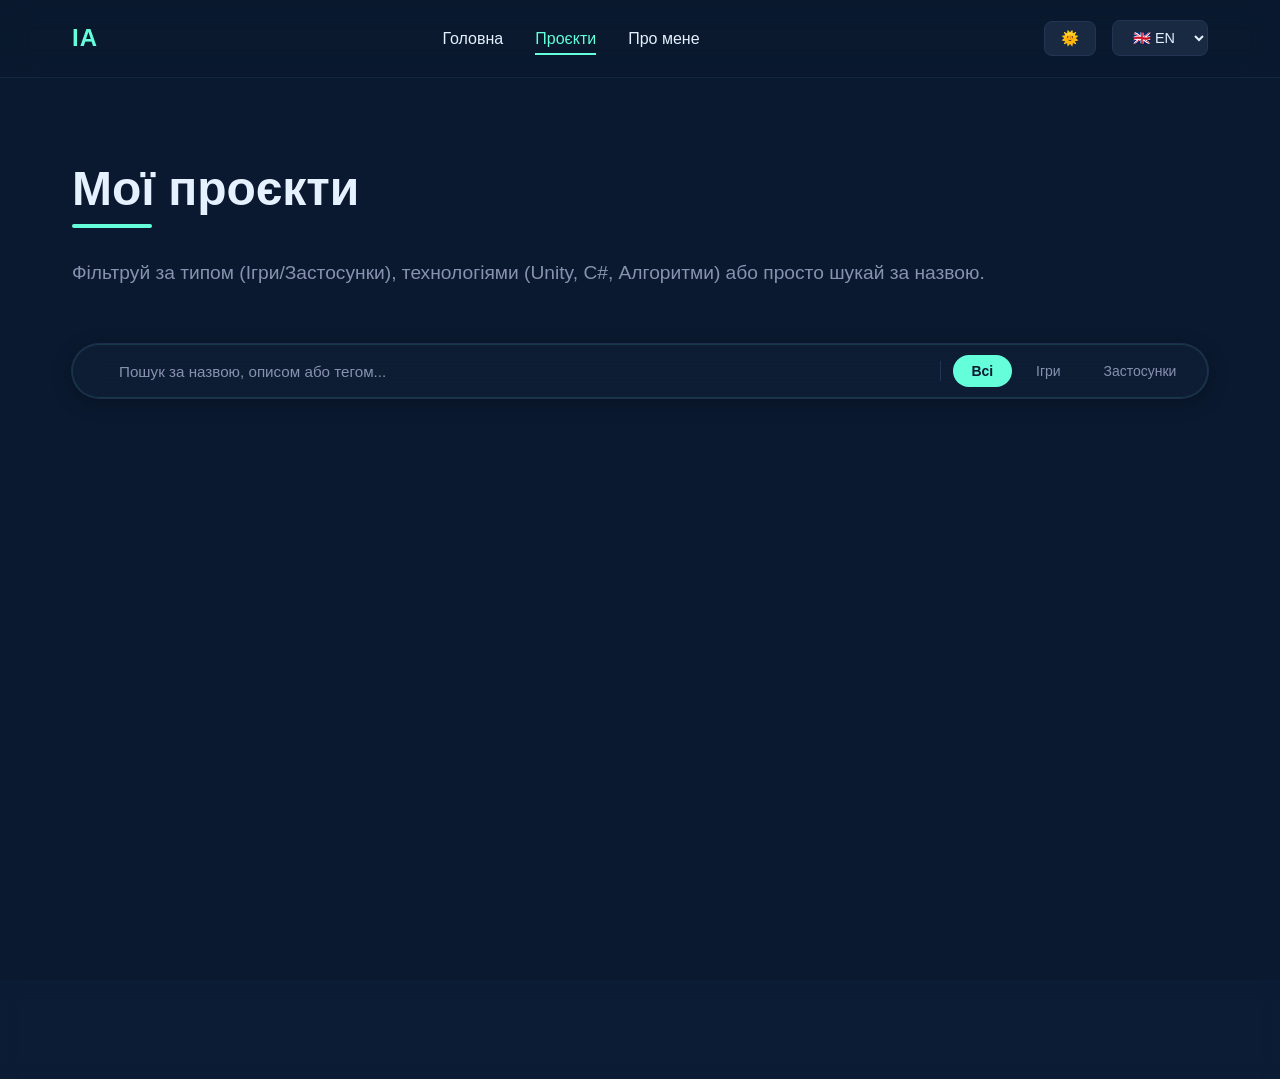
==== project-details.html @ bc550d7c "Update" ====
<!DOCTYPE html>
<html lang="uk">

<head>
    <meta charset="UTF-8">
    <meta http-equiv="Content-Type" content="text/html; charset=UTF-8">
    <meta name="viewport" content="width=device-width, initial-scale=1.0">
    <title>Деталі проєкту - Ілля Авдосьєв</title>
    
    <link rel="stylesheet" href="css/main.css">
    <link rel="stylesheet" href="css/themes.css">
    <link rel="stylesheet" href="css/animations.css">
    <link rel="stylesheet" href="css/project-details.css">
</head>

<body data-theme="dark">
    <header>
        <nav>
            <a href="index.html" class="logo">IA</a>
            <ul class="nav-links">
                <li><a href="index.html" data-i18n="nav.home">Головна</a></li>
                <li><a href="projects.html" data-i18n="nav.projects">Проєкти</a></li>
                <li><a href="about.html" data-i18n="nav.about">Про мене</a></li>
            </ul>
            <div class="controls">
                <button class="theme-toggle" id="theme-toggle">
                    <span id="theme-icon">🌞</span>
                </button>
                <select class="lang-switch" id="lang-switch">
                    <option value="uk">🇺🇦 UA</option>
                    <option value="en" selected>🇬🇧 EN</option>
                    <option value="pl">🇵🇱 PL</option>
                    <option value="de">🇩🇪 DE</option>
                </select>
            </div>
        </nav>
    </header>

    <main>
        <div class="container" id="project-content">
            <div class="loading"><span class="icon loader-icon" style="-webkit-mask-image: url(images/icons/loader.svg); mask-image: url(images/icons/loader.svg);"></span> <span data-i18n="projectDetails.loading">Завантаження...</span></div>
        </div>
    </main>

    <div id="imageModal" class="modal" onclick="closeModal()">
        <span class="modal-close"><span class="icon" style="width: 20px; height: 20px; -webkit-mask-image: url(images/icons/close.svg); mask-image: url(images/icons/close.svg);"></span></span>
        <img id="modalImage" src="" alt="Full size image" onclick="event.stopPropagation()">
    </div>

    <footer>
        <p>&copy; 2025 <span id="footer-name">Ілля Авдосьєв</span>. <span data-i18n="footer.rights">Усі права захищено.</span></p>
    </footer>

    <script src="js/i18n.js"></script>
    <script src="js/theme.js"></script>
    <script>
        const DEFAULT_PROJECTS = { projects: [] };

        async function loadProjectDetails() {
            const urlParams = new URLSearchParams(window.location.search);
            const projectId = parseInt(urlParams.get('id'));
            const currentLang = (typeof getCurrentLanguage === 'function') ? getCurrentLanguage() : 'uk';

            if (!projectId) {
                window.location.href = 'projects.html';
                return;
            }

            try {
                const response = await fetch('data/projects.json');
                const projectsData = response.ok ? await response.json() : DEFAULT_PROJECTS;
                const project = projectsData.projects.find(p => p.id === projectId);

                if (!project) {
                    document.getElementById('project-content').innerHTML = `
                        <div class="loading">
                            <h2>Проєкт не знайдено</h2>
                            <a href="projects.html" class="btn btn-primary">← Назад до проєктів</a>
                        </div>
                    `;
                    return;
                }

                renderProject(project, currentLang);
            } catch (error) {
                console.error('Error loading project:', error);
                document.getElementById('project-content').innerHTML = `<h2>Помилка завантаження</h2>`;
            }
        }

        function renderProject(project, lang) {
            const container = document.getElementById('project-content');
            const allMedia = [];

            // Спочатку відео, потім галерея
            if (project.videos) project.videos.forEach(v => allMedia.push({ type: 'video', url: v }));
            if (project.gallery) project.gallery.forEach(img => allMedia.push({ type: 'image', url: img }));

            window.projectMedia = allMedia;
            const mainImage = project.mainImage || project.image;

            container.innerHTML = `
                <a href="projects.html" class="back-button">
                    <span data-i18n="projectDetails.backToProjects">← Назад до проєктів</span>
                </a>
                
                <div class="project-header">
                    <h1 class="project-title">
                        <span class="icon title-icon" style="-webkit-mask-image: url(images/icons/${project.icon || 'folder'}.svg); mask-image: url(images/icons/${project.icon || 'folder'}.svg);"></span> ${project.title[lang] || project.title.uk}
                        ${project.status ? `<span class="project-status">${t('common.' + project.status)}</span>` : ''}
                    </h1>
                </div>

                <div class="steam-layout">
                    <div class="media-column">
                        <div class="main-media" id="main-media">
                            ${renderMainMedia(allMedia[0])}
                        </div>
                        
                        ${allMedia.length > 1 ? `
                            <div class="thumbnails">
                                ${allMedia.map((m, i) => `
                                    <div class="thumbnail ${i === 0 ? 'active' : ''}" onclick="switchMedia(${i})">
                                        <img src="${m.type === 'image' ? m.url : `https://img.youtube.com/vi/${extractYouTubeID(m.url)}/mqdefault.jpg`}">
                                    </div>
                                `).join('')}
                            </div>
                        ` : ''}
                    </div>

                    <div class="info-column">
                        ${mainImage ? `<div class="main-title-image"><img src="${mainImage}" style="width:100%; border-radius:4px;"></div>` : ''}
                        
                        <div class="short-description">
                            ${project.shortDescription ? (project.shortDescription[lang] || project.shortDescription.uk) : ''}
                        </div>

                        <div class="project-tags">
                            ${project.technologies.map(tech => `<span class="tag">${tech}</span>`).join('')}
                        </div>

                        <div class="project-links" style="display: flex; gap: 0.5rem; margin-top:1rem;">
                            ${project.github ? `<a href="${project.github}" class="btn btn-primary" target="_blank"><span class="icon btn-icon" style="-webkit-mask-image: url(images/icons/about/github.svg); mask-image: url(images/icons/about/github.svg);"></span> GitHub</a>` : ''}
                            ${project.download ? `<a href="${project.download}" class="btn btn-secondary" target="_blank"><span class="icon btn-icon" style="-webkit-mask-image: url(images/icons/download.svg); mask-image: url(images/icons/download.svg);"></span> Download</a>` : ''}
                        </div>
                    </div>
                </div>

                <div style="margin: 3rem 0;">
                    <h2 class="section-title">
                        <span class="icon" style="-webkit-mask-image: url(images/icons/file.svg); mask-image: url(images/icons/file.svg); width: 0.9em; height: 0.9em; vertical-align: -0.08em; margin-right: 0.4em;"></span><span data-i18n="projectDetails.detailedDescription">Детальний опис</span>
                    </h2>
                    <div class="project-description">${formatDescription(project.description[lang] || project.description.uk)}</div>
                </div>

               ${project.features && project.features.length > 0 ? `
                    <div class="features-section">
                        <h2 class="section-title">
                            <span data-i18n="projectDetails.features">✨ Особливості</span>
                        </h2>
                        <ul class="features-list">
                            ${project.features.map(f => `
                                <li class="feature-item">
                                    <div class="feature-icon"><span class="icon" style="-webkit-mask-image: url(images/icons/${f.icon || 'checkmark'}.svg); mask-image: url(images/icons/${f.icon || 'checkmark'}.svg);"></span></div>
                                    <div class="feature-content">
                                        <h3>${f.title[lang] || f.title.uk}</h3>
                                        <p>${f.description[lang] || f.description.uk}</p>
                                    </div>
                                </li>
                            `).join('')}
                        </ul>
                    </div>
                ` : ''}
            `;
            
            // ✅ КРИТИЧНО: Переклад після рендеру
            translatePage();
        }

        function formatDescription(text) {
            if (!text) return '';
            let lines = text.split('\n');
            let html = '';
            let inList = false;

            lines.forEach(line => {
                line = line.trim();
                if (!line) {
                    if (inList) { html += '</ul>'; inList = false; }
                    html += '<br>'; return;
                }

                if (line.startsWith('* ') || line.startsWith('- ')) {
                    if (!inList) { html += '<ul>'; inList = true; }
                    html += '<li>' + line.substring(2) + '</li>';
                } else {
                    if (inList) { html += '</ul>'; inList = false; }
                    line = line.replace(/\*\*(.*?):\*\*/g, '<strong>$1:</strong>');
                    html += '<p>' + line + '</p>';
                }
            });
            if (inList) html += '</ul>';
            return html;
        }

        function renderMainMedia(media) {
            if (!media) {
                return '<div class="image-placeholder"><span class="icon" style="width: 48px; height: 48px; -webkit-mask-image: url(images/icons/folder.svg); mask-image: url(images/icons/folder.svg);"></span></div>';
            }
            if (media.type === 'image') return `<img src="${media.url}" onclick="openModal('${media.url}')">`;
            return `<iframe src="${media.url}" frameborder="0" allowfullscreen></iframe>`;
        }

        function switchMedia(index) {
            const mainMedia = document.getElementById('main-media');
            const thumbs = document.querySelectorAll('.thumbnail');
            thumbs.forEach((t, i) => t.classList.toggle('active', i === index));
            mainMedia.innerHTML = renderMainMedia(window.projectMedia[index]);
        }

        function extractYouTubeID(url) {
            const match = url.match(/embed\/([^?]+)/);
            return match ? match[1] : '';
        }

        function openModal(src) {
            const modal = document.getElementById('imageModal');
            document.getElementById('modalImage').src = src;
            modal.classList.add('active');
            document.body.style.overflow = 'hidden';
        }

        function closeModal() {
            document.getElementById('imageModal').classList.remove('active');
            document.body.style.overflow = 'auto';
        }

        window.addEventListener('DOMContentLoaded', () => {
            loadProjectDetails();
            // Обробники подій для контролів
            document.getElementById('theme-toggle').addEventListener('click', toggleTheme);
            document.getElementById('lang-switch').addEventListener('change', (e) => changeLanguage(e.target.value));
        });
        document.addEventListener('keydown', (e) => { if (e.key === 'Escape') closeModal(); });
    </script>
</body>
</html>
---- css/main.css ----
/* ============================================================================
   MAIN.CSS - Основні стилі портфоліо
   
   Зміст:
   1. CSS змінні
   2. Reset стилів
   3. Базові стилі (body, typography)
   4. Header & Navigation
   5. Hero секція
   6. Секції контенту
   7. Картки проектів
   8. Footer
   9. Утиліти
   10. Адаптивність
   ============================================================================ */


/* ============================================================================
   1. CSS ЗМІННІ
   ============================================================================ */

:root {
    /* Кольори - Темна тема (за замовчуванням) */
    --bg-primary: #0a192f;
    --bg-secondary: #112240;
    --bg-card: #1a2942;
    --text-primary: #e6f1ff;
    --text-secondary: #8892b0;
    --accent: #64ffda;
    --accent-hover: #52d4b3;
    --border: #233554;
    
    /* Статуси */
    --success: #10b981;
    --warning: #f59e0b;
    --danger: #ef4444;
    
    /* Переходи */
    --transition: all 0.3s cubic-bezier(0.4, 0, 0.2, 1);
    
    /* Тіні */
    --shadow-sm: 0 2px 4px rgba(0, 0, 0, 0.1);
    --shadow-md: 0 4px 8px rgba(0, 0, 0, 0.15);
    --shadow-lg: 0 10px 25px rgba(0, 0, 0, 0.2);
    --shadow-xl: 0 15px 40px rgba(0, 0, 0, 0.3);
    
    /* Розміри */
    --header-height: 80px;
    --container-max-width: 1200px;
    --border-radius: 12px;
    --border-radius-sm: 8px;
    
    /* Z-index шари */
    --z-modal: 2000;
    --z-header: 1000;
    --z-dropdown: 100;
    --z-content: 1;
    --z-background: -1;
}


/* ============================================================================
   2. RESET СТИЛІВ
   ============================================================================ */

* {
    margin: 0;
    padding: 0;
    box-sizing: border-box;
}

*::before,
*::after {
    box-sizing: border-box;
}

/* Видалення дефолтних стилів списків */
ul, ol {
    list-style: none;
}

/* Видалення дефолтних стилів посилань */
a {
    text-decoration: none;
    color: inherit;
}

/* Кнопки */
button {
    border: none;
    background: none;
    font-family: inherit;
    cursor: pointer;
}

/* Інпути та текстові поля */
input,
textarea,
select {
    font-family: inherit;
    font-size: inherit;
}

/* Зображення */
img {
    max-width: 100%;
    height: auto;
    display: block;
}


/* ============================================================================
   3. БАЗОВІ СТИЛІ
   ============================================================================ */

body {
    font-family: -apple-system, BlinkMacSystemFont, 'Segoe UI', Roboto, 
                 'Helvetica Neue', Arial, sans-serif;
    background-color: var(--bg-primary);
    color: var(--text-primary);
    line-height: 1.6;
    transition: var(--transition);
    overflow-x: hidden;
    position: relative;
    min-height: 100vh;
}

/* Контейнер */
.container {
    max-width: var(--container-max-width);
    margin: 0 auto;
    padding: 0 2rem;
}

/* Типографія */
h1, h2, h3, h4, h5, h6 {
    line-height: 1.2;
    font-weight: 700;
}

h1 {
    font-size: clamp(2rem, 5vw, 3.5rem);
}

h2 {
    font-size: clamp(1.5rem, 4vw, 2.5rem);
}

h3 {
    font-size: clamp(1.25rem, 3vw, 1.75rem);
}

p {
    margin-bottom: 1rem;
}


/* ============================================================================
   4. HEADER & NAVIGATION
   ============================================================================ */

header {
    position: fixed;
    top: 0;
    width: 100%;
    background: rgba(10, 25, 47, 0.4);
    backdrop-filter: blur(15px);
    border-bottom: 1px solid rgba(100, 255, 218, 0.08);
    z-index: var(--z-header);
    transition: var(--transition);
}

/* Header для світлої теми (перевизначається в themes.css) */
[data-theme="light"] header {
    background: rgba(255, 255, 255, 0.4);
    border-bottom: 1px solid rgba(14, 165, 233, 0.08);
}

nav {
    max-width: var(--container-max-width);
    margin: 0 auto;
    padding: 1.2rem 2rem;
    display: flex;
    justify-content: space-between;
    align-items: center;
    gap: 2rem;
}

/* Логотип */
.logo {
    font-size: 1.5rem;
    font-weight: 700;
    color: var(--accent);
    text-decoration: none;
    letter-spacing: 1px;
    transition: var(--transition);
}

.logo:hover {
    transform: scale(1.05);
}

/* Навігаційні посилання */
.nav-links {
    display: flex;
    gap: 2rem;
    list-style: none;
    align-items: center;
}

.nav-links a {
    color: var(--text-primary);
    text-decoration: none;
    font-weight: 500;
    transition: var(--transition);
    position: relative;
    padding: 0.5rem 0;
}

/* Активне посилання */
.nav-links a.active {
    color: var(--accent);
}

/* Анімація підкреслення при ховері */
.nav-links a::after {
    content: '';
    position: absolute;
    bottom: 0;
    left: 0;
    width: 0;
    height: 2px;
    background: var(--accent);
    transition: width 0.3s ease;
}

.nav-links a:hover::after,
.nav-links a.active::after {
    width: 100%;
}

/* Контроли (кнопки теми та мови) */
.controls {
    display: flex;
    gap: 1rem;
    align-items: center;
}

.theme-toggle,
.lang-switch {
    background: var(--bg-card);
    border: 1px solid var(--border);
    color: var(--text-primary);
    padding: 0.5rem 1rem;
    border-radius: var(--border-radius-sm);
    cursor: pointer;
    font-size: 0.9rem;
    transition: var(--transition);
}

.theme-toggle:hover,
.lang-switch:hover {
    border-color: var(--accent);
    transform: translateY(-2px);
}


/* ============================================================================
   5. HERO СЕКЦІЯ (Головна сторінка)
   ============================================================================ */

.hero {
    min-height: 80vh;
    display: flex;
    align-items: flex-start;
    justify-content: center;
    padding: 6rem 2rem 2rem;
    position: relative;
    overflow: hidden;
}

.hero-content {
    max-width: 800px;
    text-align: center;
    position: relative;
    z-index: var(--z-content);
    animation: fadeInUp 1s ease-out;
}

.hero-label {
    color: var(--accent);
    font-size: 1rem;
    font-weight: 600;
    margin-bottom: 1rem;
    letter-spacing: 2px;
    text-transform: uppercase;
    animation: fadeInUp 1s ease-out 0.2s both;
}

.hero h1 {
    margin-bottom: 1rem;
    animation: fadeInUp 1s ease-out 0.4s both;
}

.hero h1 .name {
    color: var(--accent);
}

.hero p {
    font-size: 1.3rem;
    color: var(--text-secondary);
    margin-bottom: 2.5rem;
    line-height: 1.8;
    animation: fadeInUp 1s ease-out 0.6s both;
}

/* Кнопки Hero */
.hero-buttons {
    display: flex;
    gap: 1.5rem;
    justify-content: center;
    flex-wrap: wrap;
    animation: fadeInUp 1s ease-out 0.8s both;
}


/* ============================================================================
   6. СЕКЦІЇ КОНТЕНТУ
   ============================================================================ */

main {
    padding-top: var(--header-height);
    min-height: 100vh;
    position: relative;
    z-index: var(--z-content);
}

/* Секція з фоном */
.featured-preview,
.page-section {
    padding: 5rem 2rem;
    background: rgba(17, 34, 64, 0.4);
    backdrop-filter: blur(10px);
    position: relative;
    z-index: var(--z-content);
}

[data-theme="light"] .featured-preview,
[data-theme="light"] .page-section {
    background: rgba(255, 255, 255, 0.4);
}

/* Заголовки секцій */
.section-title {
    font-size: 2.5rem;
    margin-bottom: 1rem;
    position: relative;
    display: inline-block;
}

/* Декоративна лінія під заголовком */
.section-title::before {
    content: '';
    position: absolute;
    bottom: -10px;
    left: 0;
    width: 60px;
    height: 4px;
    background: var(--accent);
    border-radius: 2px;
}

.section-subtitle {
    color: var(--text-secondary);
    font-size: 1.1rem;
    margin-bottom: 3rem;
    max-width: 800px;
}

/* Заголовок сторінки */
.page-header {
    margin-bottom: 3rem;
    padding-top: 5rem;
    animation: fadeInUp 0.6s ease-out;
}

.page-title {
    font-size: 3rem;
    margin-bottom: 1rem;
    position: relative;
    display: inline-block;
}

.page-title::before {
    content: '';
    position: absolute;
    bottom: -10px;
    left: 0;
    width: 80px;
    height: 4px;
    background: var(--accent);
    border-radius: 2px;
}

.page-subtitle {
    color: var(--text-secondary);
    font-size: 1.2rem;
    margin-top: 1.5rem;
    margin-bottom: 3.5rem;
}


/* ============================================================================
   7. КНОПКИ
   ============================================================================ */

.btn {
    padding: 0.7rem 1.75rem;
    border-radius: 999px;
    text-decoration: none;
    font-weight: 600;
    font-size: 0.95rem;
    transition: var(--transition);
    border: 2px solid transparent;
    cursor: pointer;
    position: relative;
    overflow: hidden;
    display: inline-flex;
    align-items: center;
    gap: 0.5rem;
}

/* Ефект пульсації */
.btn::before {
    content: '';
    position: absolute;
    top: 50%;
    left: 50%;
    width: 0;
    height: 0;
    border-radius: 50%;
    background: rgba(255, 255, 255, 0.1);
    transform: translate(-50%, -50%);
    transition: width 0.6s, height 0.6s;
}

.btn:hover::before {
    width: 300px;
    height: 300px;
}

.btn span {
    position: relative;
    z-index: 1;
}

/* Типи кнопок */
.btn-primary {
    background: var(--accent);
    color: var(--bg-primary);
}

.btn-primary:hover {
    background: var(--accent-hover);
    transform: translateY(-3px);
    box-shadow: 0 10px 25px rgba(100, 255, 218, 0.3);
}

.btn-secondary {
    background: transparent;
    color: var(--text-primary);
    border-color: var(--accent);
}

.btn-secondary:hover {
    background: var(--accent);
    color: var(--bg-primary);
    transform: translateY(-3px);
}

.btn-success {
    background: var(--success);
    color: white;
}

.btn-warning {
    background: var(--warning);
    color: white;
}

.btn-danger {
    background: var(--danger);
    color: white;
}


/* ============================================================================
   8. КАРТКИ ПРОЕКТІВ
   ============================================================================ */

/* Сітка проектів */
.projects-grid {
    display: grid;
    grid-template-columns: repeat(auto-fill, minmax(320px, 1fr));
    gap: 2rem;
    margin-top: 3rem;
}

/* Картка проекту */
.project-card {
    background: var(--bg-card);
    border-radius: var(--border-radius);
    overflow: hidden;
    border: 1px solid var(--border);
    transition: var(--transition);
    cursor: pointer;
    text-decoration: none;
    color: inherit;
    display: block;
}

/* Анімації для карток (по черзі) */
.project-card:nth-child(1) {
    animation: fadeInUp 0.6s ease-out;
}

.project-card:nth-child(2) {
    animation: fadeInUp 0.6s ease-out 0.1s both;
}

.project-card:nth-child(3) {
    animation: fadeInUp 0.6s ease-out 0.2s both;
}

.project-card:hover {
    transform: translateY(-6px);
    border-color: rgba(100, 255, 218, 0.35);
    box-shadow: 0 12px 32px rgba(0, 0, 0, 0.2), 0 0 0 1px rgba(100, 255, 218, 0.08);
}

/* Зображення проекту */
.project-image {
    width: 100%;
    height: 220px;
    background: linear-gradient(135deg, var(--bg-primary), var(--bg-card));
    display: flex;
    align-items: center;
    justify-content: center;
    overflow: hidden;
    position: relative;
}

.project-image img {
    width: 100%;
    height: 100%;
    object-fit: cover;
    transition: transform 0.3s ease;
}

.project-card:hover .project-image img {
    transform: scale(1.1);
}

.project-image-placeholder {
    font-size: 3rem;
    color: var(--text-secondary);
}

/* Статус проекту — пілюля з кольоровою точкою */
.project-status {
    position: absolute;
    top: 0.85rem;
    right: 0.85rem;
    display: inline-flex;
    align-items: center;
    gap: 0.4rem;
    padding: 0.35rem 0.8rem;
    backdrop-filter: blur(12px);
    -webkit-backdrop-filter: blur(12px);
    background: rgba(10, 25, 47, 0.55);
    border-radius: 999px;
    font-size: 0.78rem;
    font-weight: 600;
    z-index: 2;
}

.project-status::before {
    content: '';
    width: 6px;
    height: 6px;
    border-radius: 50%;
    background: currentColor;
    flex-shrink: 0;
}

/* Завершено — зелений */
.project-status[data-status="completed"] {
    color: #34d399;
    border: 1px solid rgba(52, 211, 153, 0.4);
}

/* В розробці — жовтий */
.project-status[data-status="inProgress"] {
    color: #fbbf24;
    border: 1px solid rgba(251, 191, 36, 0.4);
}

/* Контент картки */
.project-content {
    padding: 1.5rem;
}

.project-title {
    font-size: 1.5rem;
    margin-bottom: 0.5rem;
    color: var(--text-primary);
}

/* Опис на картках проєктів (обмежений) */
.project-card .project-description {
    color: var(--text-secondary);
    margin-bottom: 1rem;
    line-height: 1.6;
    display: -webkit-box;
    -webkit-line-clamp: 3; /* Обмеження в 3 рядки */
    -webkit-box-orient: vertical;
    overflow: hidden;
}

/* Теги технологій */
.project-tags {
    display: flex;
    gap: 0.5rem;
    flex-wrap: wrap;
}

.tag {
    padding: 0.4rem 0.9rem;
    background: rgba(100, 255, 218, 0.1);
    color: var(--accent);
    border-radius: 6px;
    font-size: 0.85rem;
    border: 1px solid rgba(100, 255, 218, 0.2);
}

.tag.featured {
    background: rgba(16, 185, 129, 0.1);
    color: var(--success);
    border-color: var(--success);
}


/* ============================================================================
   9. ФІЛЬТРИ (Сторінка проектів)
   ============================================================================ */

/* Єдина пілюля-бар: пошук + кнопки */
.filters {
    display: flex;
    align-items: center;
    gap: 0.75rem;
    background: rgba(26, 41, 66, 0.3);
    backdrop-filter: blur(12px);
    padding: 0.6rem 0.75rem 0.6rem 1.25rem;
    border-radius: 999px;
    border: 1px solid rgba(100, 255, 218, 0.12);
    box-shadow: 0 0 0 1px rgba(35, 53, 84, 0.8), 0 4px 20px rgba(0, 0, 0, 0.25);
    margin-bottom: 4rem;
}

[data-theme="light"] .filters {
    background: rgba(255, 255, 255, 0.7);
}

/* Поле пошуку — займає вільний простір */
.search-box {
    display: flex;
    align-items: center;
    flex: 1;
    gap: 0.5rem;
    min-width: 0;
}

.search-icon {
    flex-shrink: 0;
    opacity: 0.5;
}

.search-box input {
    border: none;
    background: transparent;
    color: var(--text-primary);
    font-size: 0.95rem;
    width: 100%;
    outline: none;
}

.search-box input::placeholder {
    color: var(--text-secondary);
}

/* Роздільник між пошуком і кнопками */
.filter-divider {
    width: 1px;
    height: 20px;
    background: var(--border);
    flex-shrink: 0;
}

/* Кнопки фільтрів */
.filter-buttons {
    display: flex;
    gap: 0.35rem;
    flex-wrap: nowrap;
}

.filter-btn {
    padding: 0.45rem 1.1rem;
    background: transparent;
    border: 1px solid transparent;
    color: var(--text-secondary);
    border-radius: 999px;
    cursor: pointer;
    font-size: 0.875rem;
    font-weight: 500;
    transition: var(--transition);
    white-space: nowrap;
}

.filter-btn:hover {
    color: var(--text-primary);
    background: rgba(100, 255, 218, 0.06);
}

.filter-btn.active {
    background: var(--accent);
    color: var(--bg-primary);
    font-weight: 600;
}


/* ============================================================================
   10. СТОРІНКА "ПРО МЕНЕ"
   ============================================================================ */

/* Секція про мене */
.about-section {
    display: grid;
    grid-template-columns: 1fr 1fr;
    gap: 3rem;
    margin-bottom: 4rem;
    animation: fadeInUp 0.6s ease-out;
}

.about-content h1 {
    font-size: 2.5rem;
    margin-bottom: 1rem;
    position: relative;
    display: inline-block;
}

.about-content h1::before {
    content: '';
    position: absolute;
    bottom: -10px;
    left: 0;
    width: 60px;
    height: 4px;
    background: var(--accent);
    border-radius: 2px;
}

.about-text {
    margin-top: 2rem;
    color: var(--text-secondary);
    font-size: 1.1rem;
    line-height: 1.8;
}

.about-text p {
    margin-bottom: 1rem;
}

.highlight {
    color: var(--accent);
    font-weight: 600;
}

/* Аватар */
.about-avatar {
    display: flex;
    align-items: center;
    justify-content: center;
}

.avatar-container {
    width: 300px;
    height: 300px;
    border-radius: 50%;
    background: linear-gradient(135deg, var(--accent), var(--bg-card));
    padding: 5px;
    animation: fadeInUp 0.6s ease-out 0.2s both;
}

.avatar-inner {
    width: 100%;
    height: 100%;
    border-radius: 50%;
    background: var(--bg-card);
    display: flex;
    align-items: center;
    justify-content: center;
    overflow: hidden;
}

.avatar-inner img {
    width: 100%;
    height: 100%;
    object-fit: cover;
}

.avatar-placeholder {
    font-size: 5rem;
    color: var(--accent);
}

/* Секція навичок */
.skills-section,
.experience-section,
.goals-section {
    background: rgba(26, 41, 66, 0.4);
    backdrop-filter: blur(10px);
    padding: 3rem;
    border-radius: var(--border-radius);
    margin-bottom: 4rem;
    animation: fadeInUp 0.6s ease-out 0.4s both;
    border: 1px solid var(--border);
}

[data-theme="light"] .skills-section,
[data-theme="light"] .experience-section,
[data-theme="light"] .goals-section {
    background: rgba(255, 255, 255, 0.4);
}

.skills-grid {
    display: grid;
    grid-template-columns: repeat(auto-fit, minmax(200px, 1fr));
    gap: 1.5rem;
}

.skill-category {
    background: var(--bg-card);
    padding: 1.5rem;
    border-radius: var(--border-radius);
    border: 1px solid var(--border);
    transition: var(--transition);
    display: flex;
    flex-direction: column;
    gap: 1rem;
}

.skill-category:hover {
    transform: translateY(-4px);
    border-color: rgba(100, 255, 218, 0.25);
    box-shadow: 0 8px 24px rgba(0, 0, 0, 0.2);
}

/* Іконка у квадраті + назва категорії */
.skill-header {
    display: flex;
    align-items: center;
    gap: 0.75rem;
}

.skill-icon-box {
    width: 36px;
    height: 36px;
    background: rgba(100, 255, 218, 0.1);
    border: 1px solid rgba(100, 255, 218, 0.15);
    border-radius: 8px;
    display: flex;
    align-items: center;
    justify-content: center;
    flex-shrink: 0;
}

.skill-header h3 {
    font-size: 1rem;
    font-weight: 600;
    color: var(--text-primary);
    margin: 0;
}

/* Теги навичок — pills */
.skill-tags {
    display: flex;
    flex-wrap: wrap;
    gap: 0.4rem;
}

.skill-tag {
    padding: 0.3rem 0.75rem;
    background: transparent;
    border: 1px solid var(--border);
    border-radius: 6px;
    font-size: 0.8rem;
    font-family: 'Consolas', 'Courier New', monospace;
    color: var(--text-secondary);
    transition: var(--transition);
}

.skill-category:hover .skill-tag {
    border-color: rgba(100, 255, 218, 0.3);
    color: var(--text-primary);
}

/* Timeline (Освіта) */
.timeline {
    display: flex;
    flex-direction: column;
    gap: 1.25rem;
}

.timeline-item {
    position: relative;
    background: var(--bg-card);
    border: 1px solid var(--border);
    border-radius: var(--border-radius);
    border-left: 3px solid var(--accent);
    padding: 1.5rem 1.5rem 1.5rem 1.25rem;
    display: flex;
    gap: 1.25rem;
    align-items: flex-start;
    transition: var(--transition);
}

.timeline-item:hover {
    border-color: var(--accent);
    transform: translateY(-3px);
    box-shadow: 0 8px 24px rgba(100, 200, 255, 0.08);
}

.timeline-item:hover .timeline-icon-wrap {
    background: var(--accent);
}

.timeline-item:hover .timeline-icon-wrap .icon {
    background-color: var(--bg-primary);
}

.timeline-icon-wrap {
    flex-shrink: 0;
    width: 44px;
    height: 44px;
    border-radius: 50%;
    background: rgba(100, 200, 255, 0.1);
    border: 1px solid rgba(100, 200, 255, 0.2);
    display: flex;
    align-items: center;
    justify-content: center;
    transition: var(--transition);
}

.timeline-icon-wrap .icon {
    width: 20px;
    height: 20px;
    background-color: var(--accent);
    transition: var(--transition);
}

.timeline-body {
    flex: 1;
    min-width: 0;
}

.timeline-meta {
    display: flex;
    align-items: center;
    justify-content: space-between;
    margin-bottom: 0.5rem;
    gap: 0.75rem;
    flex-wrap: wrap;
}

.timeline-title {
    color: var(--text-primary);
    font-size: 1.1rem;
    font-weight: 600;
    margin: 0;
}

.timeline-year-badge {
    font-size: 0.75rem;
    font-weight: 600;
    color: var(--accent);
    background: rgba(100, 200, 255, 0.1);
    border: 1px solid rgba(100, 200, 255, 0.25);
    border-radius: 999px;
    padding: 0.2rem 0.75rem;
    white-space: nowrap;
    flex-shrink: 0;
}

.timeline-desc {
    color: var(--text-secondary);
    line-height: 1.7;
    font-size: 0.95rem;
    margin: 0;
}

/* Секція цілей */
.goals-section {
    background: rgba(26, 41, 66, 0.4);
    backdrop-filter: blur(10px);
    padding: 3rem;
    border-radius: var(--border-radius);
    margin-bottom: 4rem;
    animation: fadeInUp 0.6s ease-out 0.7s both;
    border: 1px solid var(--border);
}

[data-theme="light"] .goals-section {
    background: rgba(255, 255, 255, 0.4);
}

.goals-list {
    display: flex;
    flex-direction: column;
    gap: 1.5rem;
}

.goal-item {
    display: flex;
    align-items: flex-start;
    gap: 1.5rem;
    padding: 2rem;
    background: var(--bg-card);
    border-radius: var(--border-radius-sm);
    border: 1px solid var(--border);
    transition: var(--transition);
}

.goal-item:hover {
    border-color: var(--accent);
    transform: translateX(10px);
    box-shadow: var(--shadow-md);
}

.goal-icon {
    font-size: 2rem;
    min-width: 50px;
    text-align: center;
}

.goal-content {
    flex: 1;
}

.goal-content p {
    color: var(--text-secondary);
    line-height: 1.8;
    font-size: 1.05rem;
}

.goal-content strong {
    color: var(--accent);
    font-weight: 600;
}

/* Контакти */
.contact-section {
    background: rgba(26, 41, 66, 0.4);
    backdrop-filter: blur(10px);
    padding: 3rem;
    border-radius: var(--border-radius);
    text-align: center;
    animation: fadeInUp 0.6s ease-out 0.8s both;
    border: 1px solid var(--border);
}

[data-theme="light"] .contact-section {
    background: rgba(255, 255, 255, 0.4);
}

.contact-section h2 {
    font-size: 2rem;
    margin-bottom: 1rem;
    color: var(--text-primary);
}

.contact-section p {
    color: var(--text-secondary);
    font-size: 1.1rem;
    margin-bottom: 2rem;
    line-height: 1.7;
}

.contact-links {
    display: flex;
    justify-content: center;
    gap: 1.5rem;
    flex-wrap: wrap;
}

.contact-link {
    display: inline-flex;
    align-items: center;
    gap: 0.5rem;
    padding: 1rem 2rem;
    background: var(--bg-card);
    color: var(--text-primary);
    text-decoration: none;
    border-radius: var(--border-radius-sm);
    border: 1px solid var(--border);
    font-weight: 500;
    transition: var(--transition);
}

.contact-link:hover {
    border-color: var(--accent);
    color: var(--accent);
    transform: translateY(-3px);
    box-shadow: var(--shadow-md);
}


/* ============================================================================
   10.5 ICON STYLES
   ============================================================================ */

/* Базовий клас для адаптивних SVG-іконок */
.icon {
    display: inline-block;
    background-color: var(--accent); /* Колір для темної теми за замовчуванням */
    -webkit-mask-size: contain;
    mask-size: contain;
    -webkit-mask-repeat: no-repeat;
    mask-repeat: no-repeat;
    -webkit-mask-position: center;
    mask-position: center;
    vertical-align: -0.2em; /* Вирівнювання по тексту */
}

/* Розмір іконок за замовчуванням */
.btn-icon, .link-icon, .contact-icon, .title-icon, .category-icon, .timeline-icon {
    width: 1.2em;
    height: 1.2em;
}

/* Іконки всередині кнопок */
.btn-primary .icon {
    background-color: var(--bg-primary);
}

.btn-secondary .icon {
    background-color: var(--accent);
}

/* Посилання на картках проєктів */
.project-link {
    display: inline-flex;
    align-items: center;
    gap: 0.5rem;
    color: var(--text-secondary);
    transition: var(--transition);
}

.project-link:hover {
    color: var(--accent);
}

/* Специфічні розміри іконок */
.search-icon {
    width: 18px;
    height: 18px;
}

.project-image-placeholder .icon,
.no-results-icon .icon {
    width: 48px;
    height: 48px;
}

.feature-icon .icon {
    width: 24px;
    height: 24px;
}


.modal-close .icon {
    width: 20px;
    height: 20px;
}

.goal-icon .icon {
    width: 40px;
    height: 40px;
    margin: 0 auto;
}

/* Loader animation */
.loader-icon {
    width: 1.2em;
    height: 1.2em;
    vertical-align: middle;
    margin-right: 0.5em;
    animation: spin 1.2s linear infinite;
}

@keyframes spin {
    from {
        transform: rotate(0deg);
    }
    to {
        transform: rotate(360deg);
    }
}

/* ============================================================================
   11. FOOTER
   ============================================================================ */

footer {
    background: rgba(17, 34, 64, 0.4);
    backdrop-filter: blur(10px);
    padding: 2rem;
    text-align: center;
    border-top: 1px solid rgba(100, 255, 218, 0.08);
    margin-top: 5rem;
    position: relative;
    z-index: var(--z-content);
}

[data-theme="light"] footer {
    background: rgba(255, 255, 255, 0.4);
    border-top: 1px solid rgba(14, 165, 233, 0.08);
}

footer p {
    color: var(--text-secondary);
    margin-bottom: 0.5rem;
}

.footer-links {
    display: flex;
    gap: 1.5rem;
    justify-content: center;
    margin-top: 1rem;
}

.footer-links a {
    color: var(--text-secondary);
    text-decoration: none;
    transition: var(--transition);
}

.footer-links a:hover {
    color: var(--accent);
}


/* ============================================================================
   12. MODAL
   ============================================================================ */

.modal {
    display: none;
    position: fixed;
    top: 0;
    left: 0;
    width: 100%;
    height: 100%;
    background: rgba(0, 0, 0, 0.9);
    z-index: var(--z-modal);
    align-items: center;
    justify-content: center;
    padding: 2rem;
}

.modal.active {
    display: flex;
}

.modal img {
    max-width: 90%;
    max-height: 90%;
    border-radius: var(--border-radius-sm);
}

.modal-close {
    position: absolute;
    top: 2rem;
    right: 2rem;
    color: white;
    font-size: 2rem;
    cursor: pointer;
    background: rgba(255, 255, 255, 0.1);
    width: 50px;
    height: 50px;
    border-radius: 50%;
    display: flex;
    align-items: center;
    justify-content: center;
    transition: var(--transition);
}

.modal-close:hover {
    background: rgba(255, 255, 255, 0.2);
    transform: rotate(90deg);
}


/* ============================================================================
   13. УТИЛІТИ
   ============================================================================ */

/* Стани завантаження */
.loading {
    text-align: center;
    padding: 5rem 2rem;
    color: var(--text-secondary);
    font-size: 1.2rem;
}

/* Порожні стани */
.no-results,
.no-data,
.no-projects {
    text-align: center;
    padding: 5rem 2rem;
    color: var(--text-secondary);
}

.no-results h3,
.no-data h3 {
    font-size: 1.5rem;
    margin-bottom: 0.5rem;
    color: var(--text-primary);
}

.no-results-icon {
    font-size: 4rem;
    margin-bottom: 1rem;
}

.no-results a,
.no-data a {
    color: var(--accent);
    text-decoration: underline;
}

/* Сховати елемент */
.hidden {
    display: none !important;
}

/* Показати тільки для скрінрідерів */
.sr-only {
    position: absolute;
    width: 1px;
    height: 1px;
    padding: 0;
    margin: -1px;
    overflow: hidden;
    clip: rect(0, 0, 0, 0);
    white-space: nowrap;
    border: 0;
}


/* ============================================================================
   13.5 НОВІ КОМПОНЕНТИ
   ============================================================================ */

/* --- Hero: двоколонковий layout --- */
.hero-inner {
    display: grid;
    grid-template-columns: 1fr 1fr;
    gap: 4rem;
    align-items: center;
    max-width: 1100px;
    width: 100%;
}

.hero .hero-content {
    max-width: none;
    text-align: left;
}

.hero .hero-buttons {
    justify-content: flex-start;
}

.hero-visual {
    display: flex;
    align-items: center;
    justify-content: center;
    animation: fadeInUp 1s ease-out 0.3s both;
}

/* Обгортка аватара з float-badge позиціями */
.hero-avatar-wrapper {
    position: relative;
    width: 400px;
    height: 400px;
}

.avatar-hero-ring {
    width: 300px;
    height: 300px;
    border-radius: 50%;
    background: linear-gradient(135deg, var(--accent), rgba(139, 92, 246, 0.5));
    padding: 4px;
    position: absolute;
    top: 50%;
    left: 50%;
    transform: translate(-50%, -50%);
    overflow: hidden;
}

.avatar-hero-ring img {
    width: 100%;
    height: 100%;
    border-radius: 50%;
    object-fit: cover;
    background: var(--bg-card);
}

/* Float badges навколо аватара */
.float-badge {
    position: absolute;
    display: inline-flex;
    align-items: center;
    padding: 0.5rem 0.9rem;
    background: var(--bg-card);
    border: 1px solid var(--border);
    border-radius: 999px;
    font-family: 'Consolas', 'Courier New', monospace;
    font-size: 0.82rem;
    font-weight: 600;
    color: var(--accent);
    box-shadow: 0 10px 30px -10px rgba(0, 0, 0, 0.5);
    animation: floatY 6s ease-in-out infinite;
    white-space: nowrap;
    z-index: 2;
}

.float-badge.pos-1 { top: 4%;    right: 2%;  animation-delay: 0s;  }
.float-badge.pos-2 { top: 40%;   right: -5%; animation-delay: -2s; }
.float-badge.pos-3 { bottom: 8%; left: 8%;   animation-delay: -4s; }
.float-badge.pos-4 { bottom: 32%;left: -2%;  animation-delay: -1s; }

@keyframes floatY {
    0%, 100% { transform: translateY(0); }
    50%       { transform: translateY(-10px); }
}

[data-theme="light"] .float-badge {
    background: #ffffff;
    border-color: rgba(0, 0, 0, 0.08);
    box-shadow: 0 8px 24px -8px rgba(0, 0, 0, 0.15);
}

/* --- Status pill з пульсуючою точкою --- */
.status-pill {
    display: inline-flex;
    align-items: center;
    gap: 0.6rem;
    padding: 0.45rem 1rem;
    background: rgba(100, 255, 218, 0.08);
    color: var(--accent);
    border: 1px solid rgba(100, 255, 218, 0.2);
    border-radius: 999px;
    font-size: 0.875rem;
    font-weight: 500;
    margin-bottom: 1rem;
    animation: fadeInUp 1s ease-out 0s both;
}

.status-dot {
    width: 8px;
    height: 8px;
    border-radius: 50%;
    background: var(--accent);
    flex-shrink: 0;
    animation: pulseDot 2.4s ease-out infinite;
}

@keyframes pulseDot {
    0%, 100% { box-shadow: 0 0 0 0 rgba(100, 255, 218, 0.4); }
    50%       { box-shadow: 0 0 0 8px transparent; }
}

[data-theme="light"] .status-pill {
    background: rgba(14, 165, 233, 0.08);
    border-color: rgba(14, 165, 233, 0.25);
}

/* --- Tech Marquee (нескінченна стрічка) --- */
.tech-marquee {
    overflow: hidden;
    padding: 1.5rem 0;
    border-top: 1px solid rgba(100, 255, 218, 0.06);
    border-bottom: 1px solid rgba(100, 255, 218, 0.06);
    -webkit-mask-image: linear-gradient(to right, transparent 0, #000 8%, #000 92%, transparent 100%);
    mask-image: linear-gradient(to right, transparent 0, #000 8%, #000 92%, transparent 100%);
    position: relative;
    z-index: var(--z-content);
}

[data-theme="light"] .tech-marquee {
    border-color: rgba(14, 165, 233, 0.08);
}

.marquee-track {
    display: inline-flex;
    gap: 2.5rem;
    align-items: center;
    white-space: nowrap;
    animation: marqueeScroll 28s linear infinite;
}

@keyframes marqueeScroll {
    from { transform: translateX(0); }
    to   { transform: translateX(-50%); }
}

.marquee-item {
    display: inline-flex;
    align-items: center;
    gap: 0.5rem;
    color: var(--text-secondary);
    font-size: 0.9rem;
    font-weight: 500;
    transition: color 0.3s ease;
    cursor: default;
    user-select: none;
}

.marquee-item:hover {
    color: var(--accent);
}

.marquee-sep {
    width: 4px;
    height: 4px;
    border-radius: 50%;
    background: var(--accent);
    opacity: 0.3;
    flex-shrink: 0;
}

/* --- Tag hover на картках --- */
.tag {
    transition: var(--transition);
}

.project-card:hover .tag {
    border-color: rgba(100, 255, 218, 0.5);
    background: rgba(100, 255, 218, 0.15);
}

/* --- Scroll reveal --- */
.reveal {
    opacity: 0;
    transform: translateY(28px);
}

.reveal.in-view {
    animation: revealIn 0.7s cubic-bezier(0.4, 0, 0.2, 1) forwards;
}

.reveal[data-delay="1"].in-view { animation-delay: 40ms;  }
.reveal[data-delay="2"].in-view { animation-delay: 80ms;  }
.reveal[data-delay="3"].in-view { animation-delay: 120ms; }
.reveal[data-delay="4"].in-view { animation-delay: 160ms; }
.reveal[data-delay="5"].in-view { animation-delay: 200ms; }
.reveal[data-delay="6"].in-view { animation-delay: 240ms; }
.reveal[data-delay="7"].in-view { animation-delay: 280ms; }

@keyframes revealIn {
    from { opacity: 0; transform: translateY(28px); }
    to   { opacity: 1; transform: translateY(0); }
}

/* Картки з reveal: скасовуємо nth-child анімації (конфліктують через відсутній forwards) */
.featured-preview .project-card.reveal,
.projects-grid .project-card.reveal         { animation: none; }

.featured-preview .project-card.reveal.in-view,
.projects-grid .project-card.reveal.in-view { animation: revealIn 0.7s cubic-bezier(0.4, 0, 0.2, 1) forwards; }

/* --- Contact CTA (index page) --- */
.contact-cta {
    padding: 5rem 2rem;
    position: relative;
    z-index: var(--z-content);
}

.contact-cta-card {
    position: relative;
    max-width: 700px;
    margin: 0 auto;
    padding: clamp(2.5rem, 6vw, 4rem);
    border-radius: 24px;
    background:
        radial-gradient(80% 80% at 20% 0%, rgba(100, 255, 218, 0.08) 0%, transparent 60%),
        var(--bg-card);
    border: 1px solid var(--border);
    overflow: hidden;
    text-align: center;
}

.contact-cta-card::after {
    content: '';
    position: absolute;
    inset: auto -20% -50% -20%;
    height: 70%;
    background: radial-gradient(50% 50% at 50% 50%, rgba(100, 255, 218, 0.12) 0%, transparent 65%);
    filter: blur(40px);
    opacity: 0.7;
    z-index: 0;
    pointer-events: none;
}

.contact-cta-card > * {
    position: relative;
    z-index: 1;
}

.contact-cta-card h2 {
    font-size: clamp(1.5rem, 3vw, 2rem);
    margin-bottom: 0.75rem;
    color: var(--text-primary);
}

.contact-cta-card p {
    color: var(--text-secondary);
    font-size: 1.1rem;
    margin-bottom: 2rem;
    line-height: 1.7;
}

[data-theme="light"] .contact-cta-card {
    background:
        radial-gradient(80% 80% at 20% 0%, rgba(14, 165, 233, 0.08) 0%, transparent 60%),
        #ffffff;
}

[data-theme="light"] .contact-cta-card::after {
    background: radial-gradient(50% 50% at 50% 50%, rgba(14, 165, 233, 0.12) 0%, transparent 65%);
}


/* ============================================================================
   14. АДАПТИВНІСТЬ
   ============================================================================ */

/* ============================================================================
   MOBILE RESPONSIVE FIXES V2 - Виправлення для мобільних пристроїв
   Замініть існуючі @media (max-width: 768px) та @media (max-width: 480px)
   ============================================================================ */

/* Мобільні пристрої */
@media (max-width: 768px) {
    /* ✅ HEADER - УЛЬТРА КОМПАКТНИЙ, горизонтальний */
    header {
        position: fixed;
        top: 0;
        width: 100%;
        z-index: var(--z-header);
    }
    
    nav {
        flex-direction: row; /* ✅ горизонтально! */
        justify-content: space-between;
        align-items: center;
        padding: 0.5rem 1rem;
        gap: 0.5rem;
        max-height: 50px; /* ✅ обмеження висоти */
    }
    
    .logo {
        font-size: 1.2rem;
        margin: 0;
    }
    
    .nav-links {
        gap: 0.5rem;
        font-size: 0.85rem;
        margin: 0;
        flex: 1;
        justify-content: center;
    }
    
    .nav-links li {
        margin: 0;
    }
    
    .nav-links a {
        padding: 0.25rem 0.5rem;
    }
    
    .controls {
        gap: 0.35rem;
        display: flex;
        align-items: center;
    }
    
    .theme-toggle,
    .lang-switch {
        padding: 0.35rem 0.6rem;
        font-size: 0.8rem;
        min-height: 32px;
    }
    
    /* ✅ MAIN - компенсація зменшеного header */
    main {
        padding-top: 50px; /* ✅ тільки 50px замість 100px */
    }
    
    /* ✅ HERO - менший текст, без зайвого margin-top */
    .hero {
        padding: 2rem 1rem 2rem 1rem;
        min-height: auto;
        align-items: flex-start;
        margin-top: 0;
    }
    
    .hero h1 {
        font-size: 1.6rem;
        line-height: 1.3;
        margin-bottom: 0.75rem;
    }
    
    .hero p {
        font-size: 0.95rem;
        line-height: 1.6;
        margin-bottom: 1.5rem;
    }
    
    .hero-label {
        font-size: 0.8rem;
        margin-bottom: 0.6rem;
    }
    
    .hero-buttons {
        flex-direction: column;
        width: 100%;
        gap: 0.85rem;
    }
    
    .btn {
        width: 100%;
        justify-content: center;
        padding: 0.65rem 1.5rem;
        font-size: 0.9rem;
    }
    
    /* ✅ ЗАГОЛОВКИ - менші */
    .page-title {
        font-size: 1.6rem;
        margin-bottom: 0.75rem;
    }
    
    .page-subtitle {
        font-size: 0.95rem;
        line-height: 1.5;
    }
    
    .section-title {
        font-size: 1.4rem;
        margin-bottom: 0.75rem;
    }
    
    .section-subtitle {
        font-size: 0.95rem;
        margin-bottom: 2rem;
    }
    
    /* ✅ ПРОЕКТИ */
    .projects-grid {
        grid-template-columns: 1fr;
        gap: 1.5rem;
    }
    
    .project-card {
        border-radius: 10px;
    }
    
    .project-title {
        font-size: 1.25rem;
    }
    
    .project-description {
        font-size: 0.9rem;
        line-height: 1.5;
    }
    
    .project-content {
        padding: 1.2rem;
    }
    
    .project-tags {
        gap: 0.4rem;
    }
    
    .tag {
        padding: 0.3rem 0.7rem;
        font-size: 0.75rem;
    }
    
    /* ✅ ФІЛЬТРИ - вертикально на мобільних */
    .filters {
        flex-direction: column;
        align-items: stretch;
        border-radius: 16px;
        padding: 0.75rem 1rem;
        gap: 0.5rem;
        margin-bottom: 1.5rem;
    }

    .filter-divider {
        width: 100%;
        height: 1px;
    }

    .filter-buttons {
        flex-wrap: wrap;
        gap: 0.4rem;
    }

    .filter-btn {
        padding: 0.4rem 0.9rem;
        font-size: 0.82rem;
    }
    
    /* ✅ СЕКЦІЇ - менші відступи */
    .featured-preview,
    .page-section {
        padding: 2rem 1rem;
        margin-bottom: 2rem;
    }
    
    .container {
        padding: 0 1rem;
    }
    
    .page-header {
        margin-bottom: 1.5rem;
        padding-top: 0.5rem;
    }
    
    /* ✅ ПРО МЕНЕ - !!!КРИТИЧНО ВИПРАВЛЕНО!!! */
    .about-section {
        display: flex; /* ✅ змінено з grid */
        flex-direction: column;
        gap: 2rem;
        margin-bottom: 2rem;
        padding: 0;
    }
    
    .about-content {
        order: 2; /* ✅ текст ПІСЛЯ аватарки */
        width: 100%;
    }
    
    .about-avatar {
        order: 1; /* ✅ аватар ПЕРШИМ */
        width: 100%;
        margin-bottom: 1rem;
    }
    
    .about-content h1 {
        font-size: 1.6rem;
        margin-bottom: 1rem;
    }
    
    .about-text {
        font-size: 0.95rem; /* ✅ нормальний розмір! */
        line-height: 1.7; /* ✅ більше простору між рядками */
        max-width: 100%; /* ✅ на всю ширину */
    }
    
    .about-text p {
        margin-bottom: 1rem; /* ✅ відступи між параграфами */
    }
    
    .avatar-container {
        width: 160px;
        height: 160px;
        margin: 0 auto; /* ✅ по центру */
    }
    
    .avatar-placeholder {
        font-size: 2.2rem;
    }
    
    /* ✅ НАВИЧКИ */
    .skills-section,
    .experience-section,
    .goals-section,
    .contact-section {
        padding: 2rem 1rem;
        margin-bottom: 2rem;
    }
    
    .skills-grid {
        grid-template-columns: 1fr;
        gap: 1rem;
    }
    
    .skill-category {
        padding: 1.2rem;
    }
    
    .skill-category h3 {
        font-size: 1.05rem;
        margin-bottom: 0.8rem;
    }
    
    .skill-category li {
        font-size: 0.9rem;
        padding: 0.35rem 0;
        line-height: 1.5;
    }
    
    /* ✅ ОСВІТА */
    .timeline {
        gap: 1rem;
    }

    .timeline-item {
        padding: 1.2rem 1.2rem 1.2rem 1rem;
        gap: 1rem;
    }

    .timeline-icon-wrap {
        width: 38px;
        height: 38px;
    }

    .timeline-icon-wrap .icon {
        width: 18px;
        height: 18px;
    }

    .timeline-title {
        font-size: 1rem;
    }

    .timeline-desc {
        font-size: 0.88rem;
    }
    
    /* ✅ ЦІЛІ */
    .goal-item {
        padding: 1.5rem;
        gap: 1rem;
    }
    
    .goal-icon {
        font-size: 1.5rem;
        min-width: 40px;
    }
    
    .goal-content p {
        font-size: 0.95rem;
        line-height: 1.7;
    }
    
    /* ✅ КОНТАКТИ */
    .contact-section h2 {
        font-size: 1.4rem;
        margin-bottom: 0.85rem;
    }
    
    .contact-section p {
        font-size: 0.95rem;
        line-height: 1.6;
        margin-bottom: 1.5rem;
    }
    
    .contact-links {
        flex-direction: column;
        gap: 0.85rem;
    }
    
    .contact-link {
        width: 100%;
        justify-content: center;
        padding: 0.8rem 1.5rem;
        font-size: 0.9rem;
    }
    
    /* ✅ FOOTER */
    footer {
        padding: 1.5rem 1rem;
        margin-top: 2.5rem;
    }

    footer p {
        font-size: 0.85rem;
        line-height: 1.5;
    }

    /* ✅ HERO TWO-COLUMN → ONE COLUMN */
    .hero-inner {
        grid-template-columns: 1fr;
        gap: 2rem;
    }

    .hero .hero-content {
        text-align: center;
        order: 2;
    }

    .hero .hero-buttons {
        justify-content: center;
    }

    .hero-visual {
        order: 1;
    }

    .hero-avatar-wrapper {
        width: 300px;
        height: 300px;
    }

    .avatar-hero-ring {
        width: 240px;
        height: 240px;
    }

    .float-badge {
        font-size: 0.75rem;
        padding: 0.4rem 0.75rem;
    }

    .status-pill {
        justify-content: center;
    }

    /* ✅ CONTACT CTA */
    .contact-cta {
        padding: 3rem 1rem;
    }

    .contact-cta-card {
        padding: 2rem 1.25rem;
    }

    .contact-cta-card p {
        font-size: 1rem;
    }
}

/* ✅ ДУЖЕ МАЛЕНЬКІ ЕКРАНИ */
@media (max-width: 480px) {
    nav {
        padding: 0.4rem 0.75rem;
    }
    
    .logo {
        font-size: 1.1rem;
    }
    
    .nav-links {
        font-size: 0.8rem;
        gap: 0.35rem;
    }
    
    .nav-links a {
        padding: 0.2rem 0.4rem;
    }
    
    .theme-toggle,
    .lang-switch {
        padding: 0.3rem 0.5rem;
        font-size: 0.75rem;
        min-height: 28px;
    }
    
    .container {
        padding: 0 0.75rem;
    }
    
    .hero {
        padding: 1.5rem 0.75rem 1.25rem 0.75rem;
    }
    
    .hero h1 {
        font-size: 1.4rem;
    }
    
    .hero p {
        font-size: 0.9rem;
    }
    
    .featured-preview,
    .page-section {
        padding: 1.5rem 0.75rem;
    }
    
    .section-title {
        font-size: 1.25rem;
    }
    
    .page-title {
        font-size: 1.4rem;
    }
    
    .filters {
        padding: 1rem;
    }
    
    .filter-btn {
        padding: 0.5rem 0.9rem;
        font-size: 0.8rem;
    }
    
    .project-content {
        padding: 1rem;
    }
    
    .project-title {
        font-size: 1.15rem;
    }
    
    .project-description {
        font-size: 0.85rem;
    }
    
    .skills-section,
    .experience-section,
    .goals-section,
    .contact-section {
        padding: 1.5rem 0.75rem;
    }
    
    .skill-category,
    .timeline-content,
    .goal-item {
        padding: 1rem;
    }
    
    .about-text {
        font-size: 0.9rem;
        line-height: 1.65;
    }
    
    .avatar-container {
        width: 140px;
        height: 140px;
    }

    .hero-avatar-wrapper {
        width: 260px;
        height: 260px;
    }

    .avatar-hero-ring {
        width: 200px;
        height: 200px;
    }

    footer {
        padding: 1rem 0.75rem;
    }

    footer p {
        font-size: 0.8rem;
    }
}

/* Preference для зменшення анімацій */
@media (prefers-reduced-motion: reduce) {
    *,
    *::before,
    *::after {
        animation-duration: 0.01ms !important;
        animation-iteration-count: 1 !important;
        transition-duration: 0.01ms !important;
    }
}
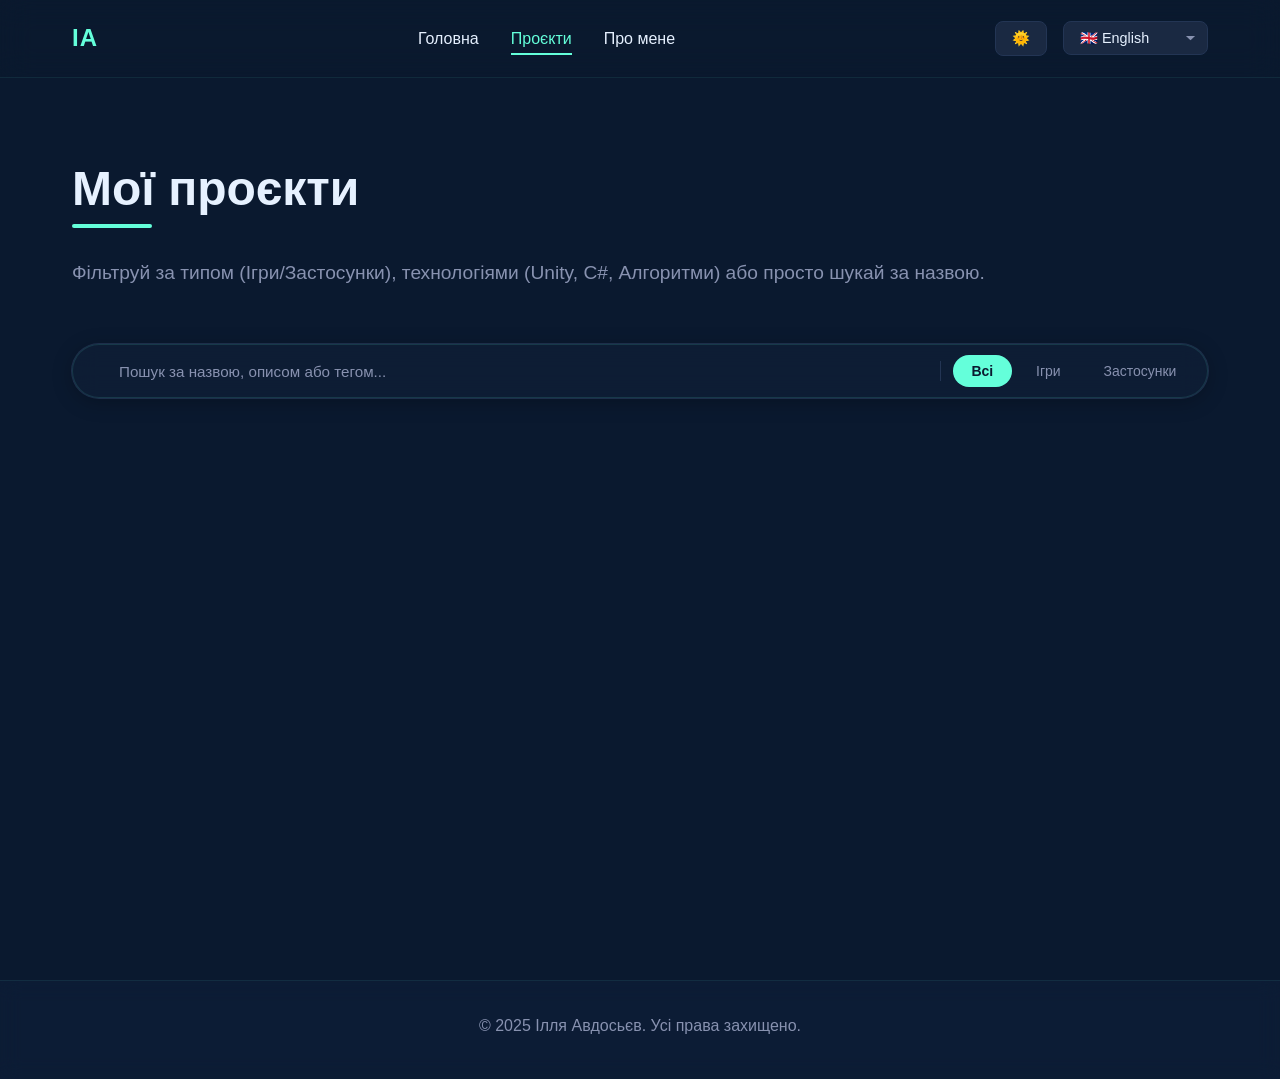
==== commit bb32ed0b: "update" ====
--- a/project-details.html
+++ b/project-details.html
@@ -27,10 +27,10 @@
                     <span id="theme-icon">🌞</span>
                 </button>
                 <select class="lang-switch" id="lang-switch">
-                    <option value="uk">🇺🇦 UA</option>
-                    <option value="en" selected>🇬🇧 EN</option>
-                    <option value="pl">🇵🇱 PL</option>
-                    <option value="de">🇩🇪 DE</option>
+                    <option value="uk">🇺🇦 Українська</option>
+                    <option value="en" selected>🇬🇧 English</option>
+                    <option value="pl">🇵🇱 Polski</option>
+                    <option value="de">🇩🇪 Deutsch</option>
                 </select>
             </div>
         </nav>
--- a/css/main.css
+++ b/css/main.css
@@ -259,9 +259,27 @@
 }
 
 .theme-toggle:hover,
-.lang-switch:hover {
+.lang-switch:hover,
+.lang-switch:focus {
     border-color: var(--accent);
-    transform: translateY(-2px);
+}
+
+.theme-toggle:focus,
+.lang-switch:focus,
+.theme-toggle:focus-visible,
+.lang-switch:focus-visible {
+    outline: none !important;
+    box-shadow: none !important;
+}
+
+.lang-switch {
+    appearance: none;
+    -webkit-appearance: none;
+    padding-right: 2rem;
+    background-image: url("data:image/svg+xml,%3Csvg xmlns='http://www.w3.org/2000/svg' viewBox='0 0 12 8'%3E%3Cpath fill='%238892b0' d='M1 1l5 5 5-5'/%3E%3C/svg%3E");
+    background-repeat: no-repeat;
+    background-position: right 0.7rem center;
+    background-size: 0.7rem;
 }
 
 
--- a/css/themes.css
+++ b/css/themes.css
@@ -0,0 +1,136 @@
+/* ============================================================================
+   THEMES.CSS - Світла та темна теми
+   
+   Зміст:
+   1. Світла тема (перевизначення змінних)
+   2. Специфічні стилі для світлої теми
+   2.5. Адаптивні іконки для світлої теми
+   3. Перехід між темами
+   ============================================================================ */
+
+
+/* ============================================================================
+   1. СВІТЛА ТЕМА - Перевизначення CSS змінних
+   ============================================================================ */
+
+[data-theme="light"] {
+    /* Кольори */
+    --bg-primary: #f8f9fa;
+    --bg-secondary: #ffffff;
+    --bg-card: #ffffff;
+    --text-primary: #1a202c;
+    --text-secondary: #4a5568;
+    --accent: #0ea5e9;
+    --accent-hover: #0284c7;
+    --border: #e2e8f0;
+    
+    /* Тіні для світлої теми (м'якші) */
+    --shadow-sm: 0 1px 3px rgba(0, 0, 0, 0.12);
+    --shadow-md: 0 4px 6px rgba(0, 0, 0, 0.1);
+    --shadow-lg: 0 10px 15px rgba(0, 0, 0, 0.1);
+    --shadow-xl: 0 20px 25px rgba(0, 0, 0, 0.1);
+}
+
+
+/* ============================================================================
+   2. СПЕЦИФІЧНІ СТИЛІ ДЛЯ СВІТЛОЇ ТЕМИ
+   ============================================================================ */
+
+/* Header */
+[data-theme="light"] header {
+    background: rgba(255, 255, 255, 0.4);
+    border-bottom: 1px solid rgba(14, 165, 233, 0.08);
+}
+
+/* Секції з фоном */
+[data-theme="light"] .featured-preview,
+[data-theme="light"] .page-section,
+[data-theme="light"] .filters,
+[data-theme="light"] .skills-section,
+[data-theme="light"] .goals-section,
+[data-theme="light"] .contact-section {
+    background: rgba(255, 255, 255, 0.4);
+}
+
+/* Footer */
+[data-theme="light"] footer {
+    background: rgba(255, 255, 255, 0.4);
+    border-top: 1px solid rgba(14, 165, 233, 0.08);
+}
+
+/* Статус проекту для світлої теми */
+[data-theme="light"] .project-status {
+    background: rgba(14, 165, 233, 0.2);
+    color: var(--accent);
+    border: 1px solid var(--accent);
+}
+
+/* Timeline точка для світлої теми */
+[data-theme="light"] .timeline-item::before {
+    border-color: var(--bg-primary);
+}
+
+/* ============================================================================
+   2.5. АДАПТИВНІ ІКОНКИ ДЛЯ СВІТЛОЇ ТЕМИ
+   ============================================================================ */
+
+[data-theme="light"] .icon {
+    background-color: var(--text-primary);
+}
+
+[data-theme="light"] .lang-switch {
+    background-image: url("data:image/svg+xml,%3Csvg xmlns='http://www.w3.org/2000/svg' viewBox='0 0 12 8'%3E%3Cpath fill='%234a5568' d='M1 1l5 5 5-5'/%3E%3C/svg%3E");
+}
+
+
+/* ============================================================================
+   3. ПЛАВНИЙ ПЕРЕХІД МІЖ ТЕМАМИ
+   ============================================================================ */
+
+/* Всі елементи, що змінюють колір при зміні теми */
+body,
+header,
+footer,
+.featured-preview,
+.page-section,
+.filters,
+.skills-section,
+.goals-section,
+.contact-section,
+.project-card,
+.skill-category,
+.timeline-content,
+.goal-item,
+.contact-link,
+.theme-toggle,
+.lang-switch,
+.filter-btn,
+.search-box,
+.project-status,
+.icon {
+    transition: background-color 0.3s ease,
+                color 0.3s ease,
+                border-color 0.3s ease;
+}
+
+/* Project description для світлої теми - напівпрозорий білий */
+[data-theme="light"] .project-description:not(.project-card .project-description),
+[data-theme="light"] #project-content .project-description {
+    background: rgba(255, 255, 255, 0.6);
+    border: 1px solid rgba(14, 165, 233, 0.2);
+    box-shadow: 0 4px 12px rgba(0, 0, 0, 0.1);
+}
+
+/* Скасовую для карток */
+[data-theme="light"] .project-card .project-description {
+    background: none !important;
+    border: none !important;
+    box-shadow: none !important;
+}
+
+/* Плавний перехід для project-description */
+.project-description {
+    transition: background-color 0.3s ease,
+                color 0.3s ease,
+                border-color 0.3s ease;
+}
